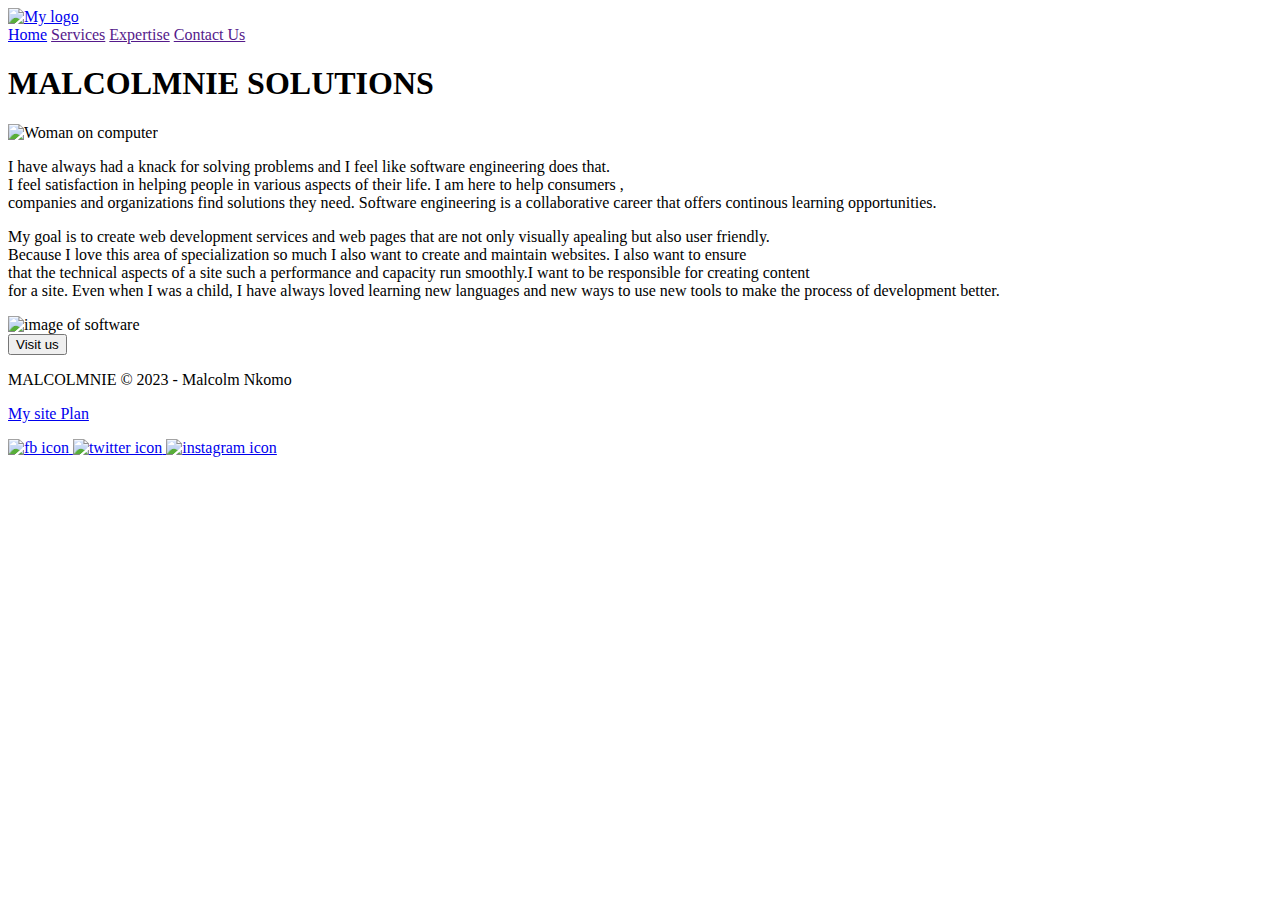
==== Personal Site/index.html @ 8ef899be "personalsite" ====
<!DOCTYPE html>
<html lang="en">
<head>
     <meta charset="UTF-8">
     <meta name="viewport" content="width=device-width, initial-scale=1.0">
     <title>Personal site Home Page</title>
</head>
<body>
     <header>
     <a id="logo_link" href="index.html">
          <img class="logo" src="mal-logos.png" alt="My logo">
     </a>
     <nav>
          <a href="index.html">Home</a>
          <a href="">Services</a>
          <a href="">Expertise</a>
          <a href="">Contact Us</a>
     </nav>
</header>
<h1>
     MALCOLMNIE SOLUTIONS
</h1>
<div id="hero">
     <div id="hero-box">
         <img id="main-img" src="rsz_pexels-christina-morillo-1181298.jpg" alt="Woman on computer">
</div>
<section>
     <p>
          I have always had a knack for solving problems and I feel like software engineering does that. <br>
          I feel satisfaction in helping people in various aspects of their life. I am here to help consumers , <br>companies and organizations find solutions they need. 
          Software engineering is a collaborative career that offers continous learning opportunities.
     </p>
     
</section>
<section>
     <p>
          My goal is to create web development services and web pages that are not only visually apealing but also user friendly.<br>
          Because I  love this area of specialization so much I also want to create and maintain websites. I also want to ensure <br>that the technical aspects of a site such a performance and capacity run smoothly.I want to be responsible for creating content<br> for a site.
          Even when I was a child, I have always loved learning new languages and new ways to use new tools to make the process of development better.
     </p>
</section>
<section>
     <img id="bottom-img" src="rsz web.jpg" alt="image of software">

</section>
<div>
     <button>Visit us</button>
</div>

</body>
<footer>
     <p>MALCOLMNIE &copy; 2023 - Malcolm Nkomo</p>
     <p><a href="site-plan.html">My site Plan</a></p>
     
     <div class="social">
         <a href="https://facebook.com" target="_blank">
             <img src="facebook.png" alt="fb icon">
         </a>
         <a href="https://twitter.com"target="_blank">
             <img src="twitter.png" alt="twitter icon">
         </a>
         <a href="https://instagram.com"target="_blank">
             <img src="instagram.png" alt="instagram icon">
         </a>
     </div>
 </footer>



</html>
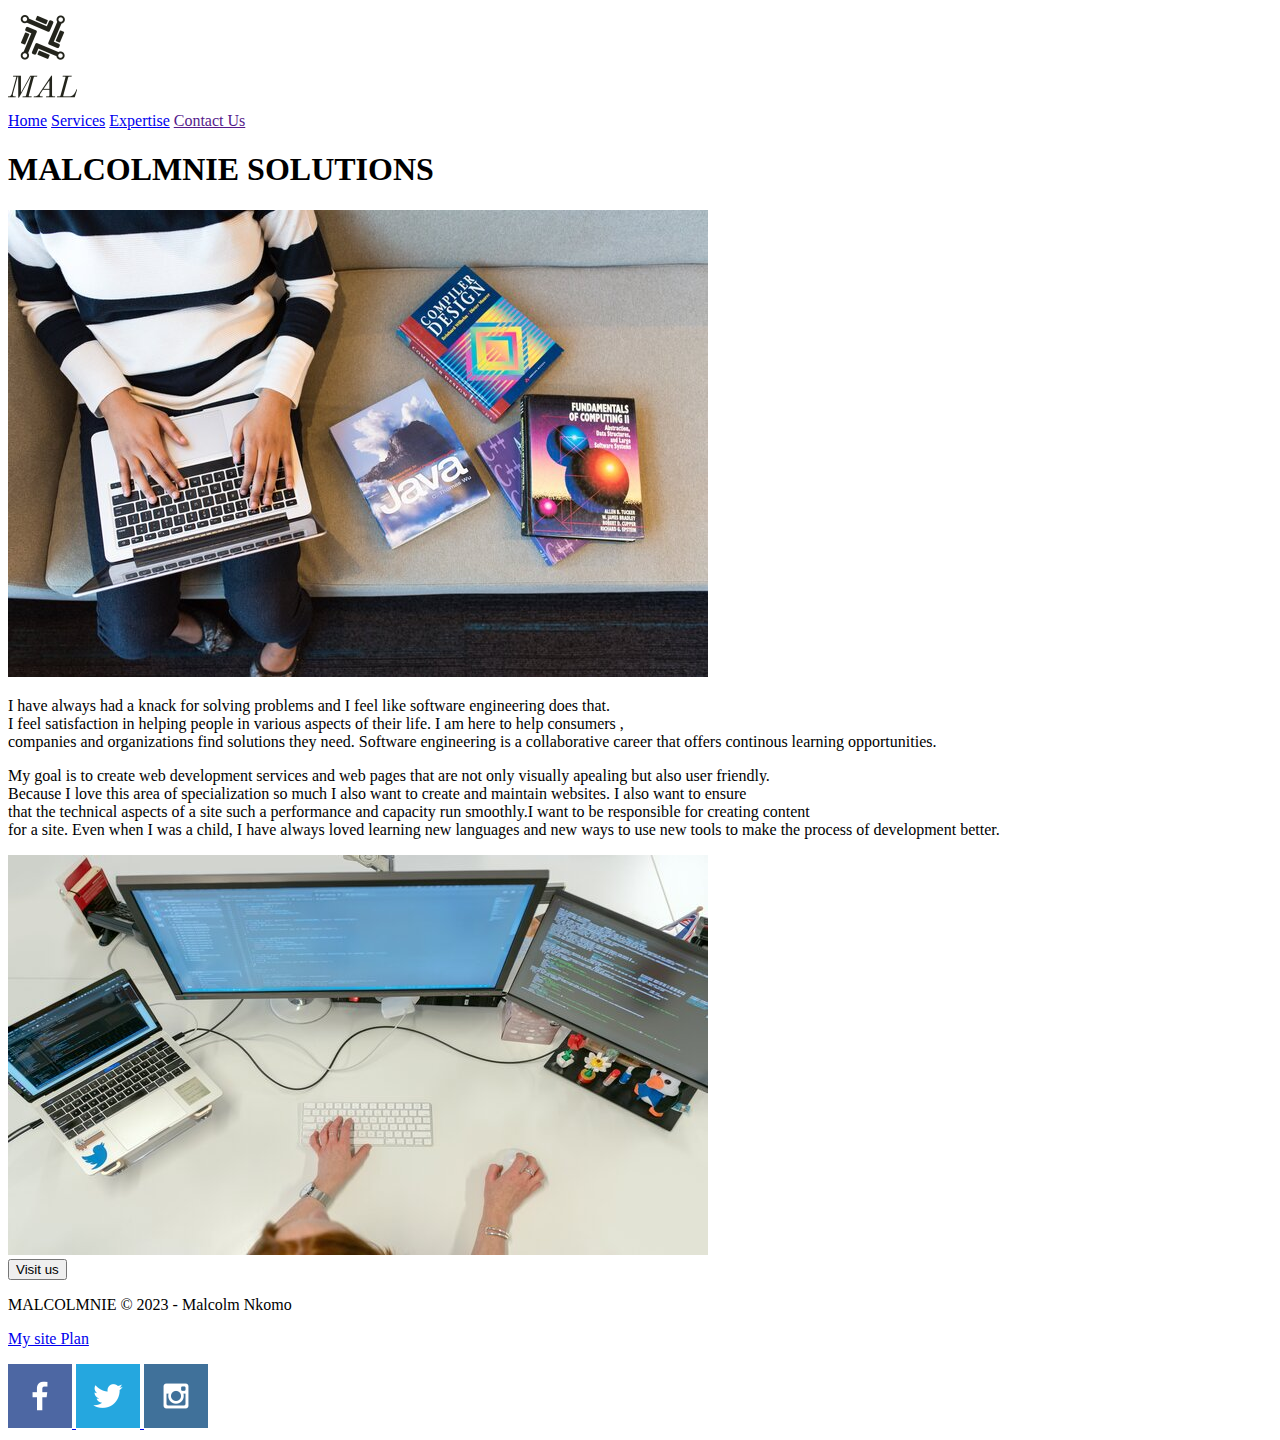
==== commit cae1f3d7: "wdd130 personalsite" ====
--- a/Personal Site/index.html
+++ b/Personal Site/index.html
@@ -8,12 +8,12 @@
 <body>
      <header>
      <a id="logo_link" href="index.html">
-          <img class="logo" src="mal-logos.png" alt="My logo">
+          <img class="logo" src="images/mal-logos.png" alt="My logo">
      </a>
      <nav>
           <a href="index.html">Home</a>
-          <a href="">Services</a>
-          <a href="">Expertise</a>
+          <a href="services.html">Services</a>
+          <a href="expertise.html">Expertise</a>
           <a href="">Contact Us</a>
      </nav>
 </header>
@@ -22,7 +22,7 @@
 </h1>
 <div id="hero">
      <div id="hero-box">
-         <img id="main-img" src="rsz_pexels-christina-morillo-1181298.jpg" alt="Woman on computer">
+         <img id="main-img" src="images/rsz_pexels-christina-morillo-1181298.jpg" alt="Woman on computer">
 </div>
 <section>
      <p>
@@ -40,7 +40,7 @@
      </p>
 </section>
 <section>
-     <img id="bottom-img" src="rsz web.jpg" alt="image of software">
+     <img id="bottom-img" src="images/rsz web.jpg" alt="image of software">
 
 </section>
 <div>
@@ -54,13 +54,13 @@
      
      <div class="social">
          <a href="https://facebook.com" target="_blank">
-             <img src="facebook.png" alt="fb icon">
+             <img src="images/facebook.png" alt="fb icon">
          </a>
          <a href="https://twitter.com"target="_blank">
-             <img src="twitter.png" alt="twitter icon">
+             <img src="images/twitter.png" alt="twitter icon">
          </a>
          <a href="https://instagram.com"target="_blank">
-             <img src="instagram.png" alt="instagram icon">
+             <img src="images/instagram.png" alt="instagram icon">
          </a>
      </div>
  </footer>
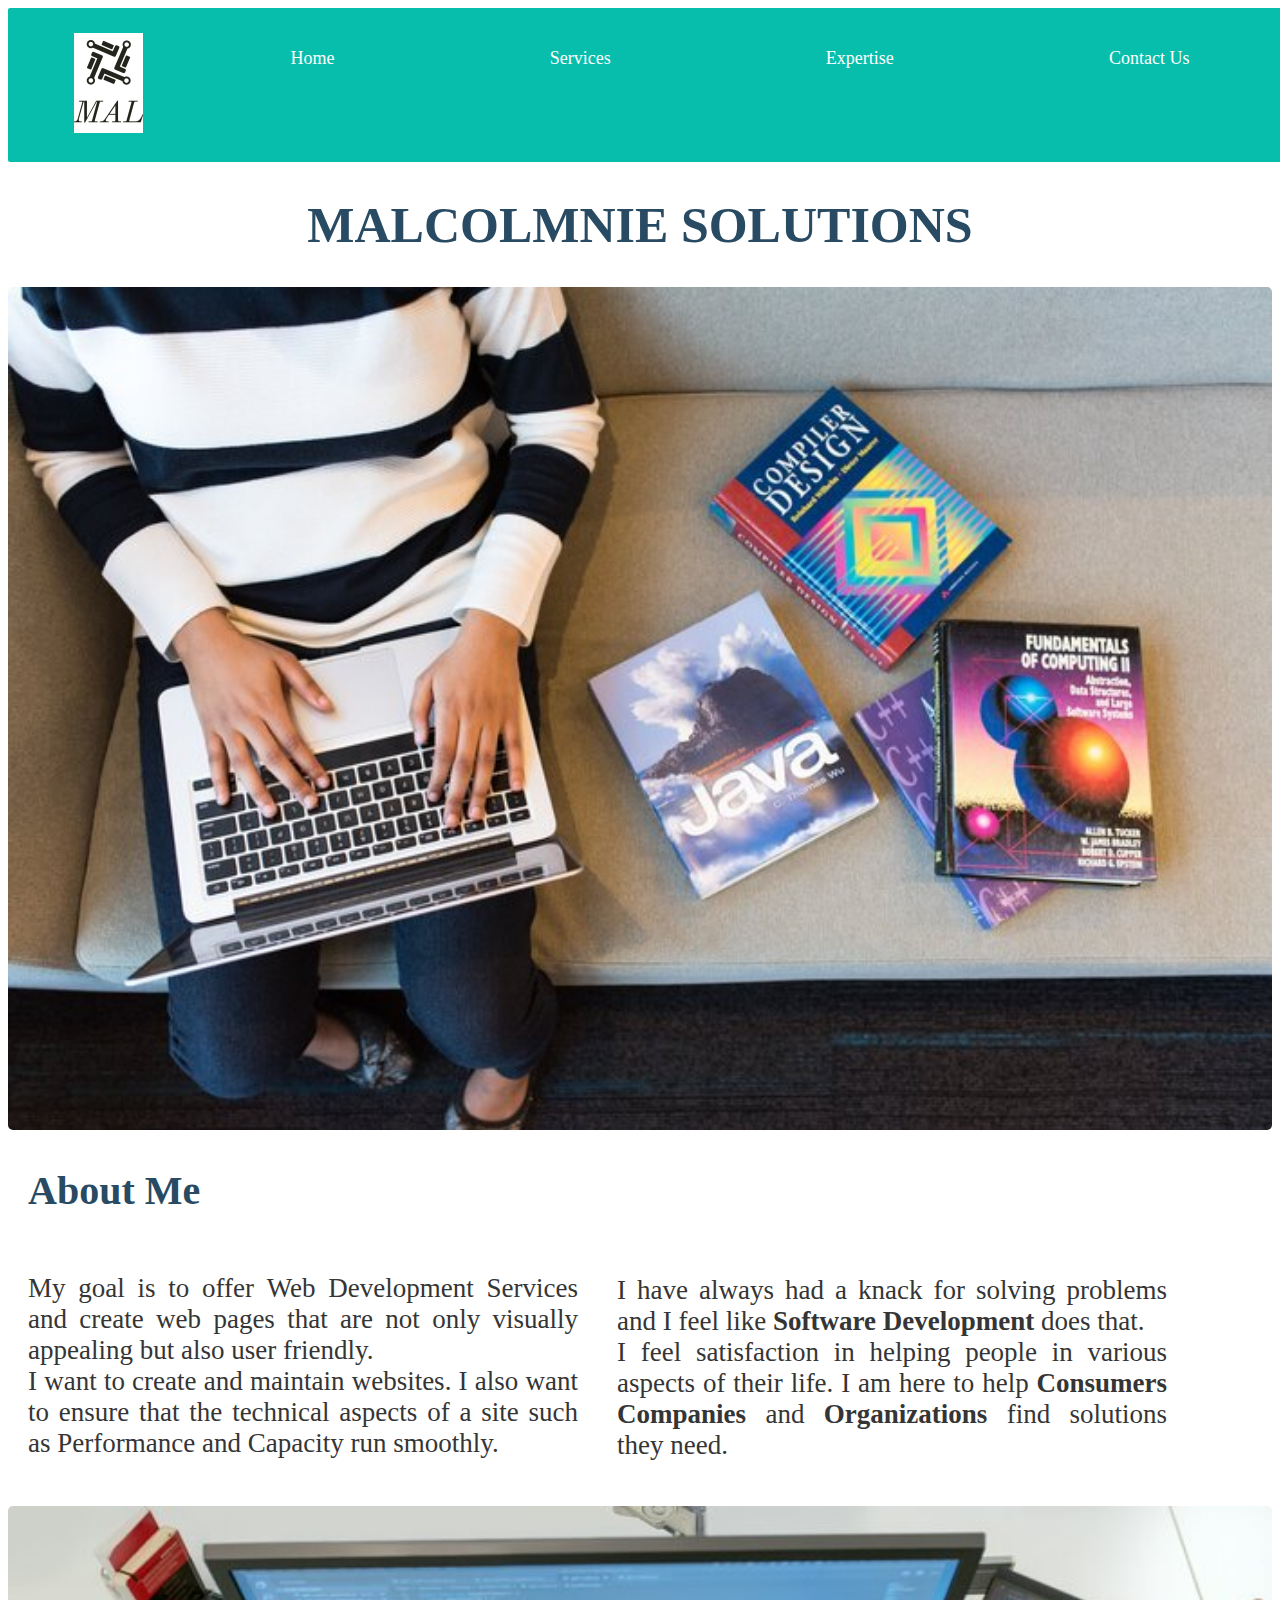
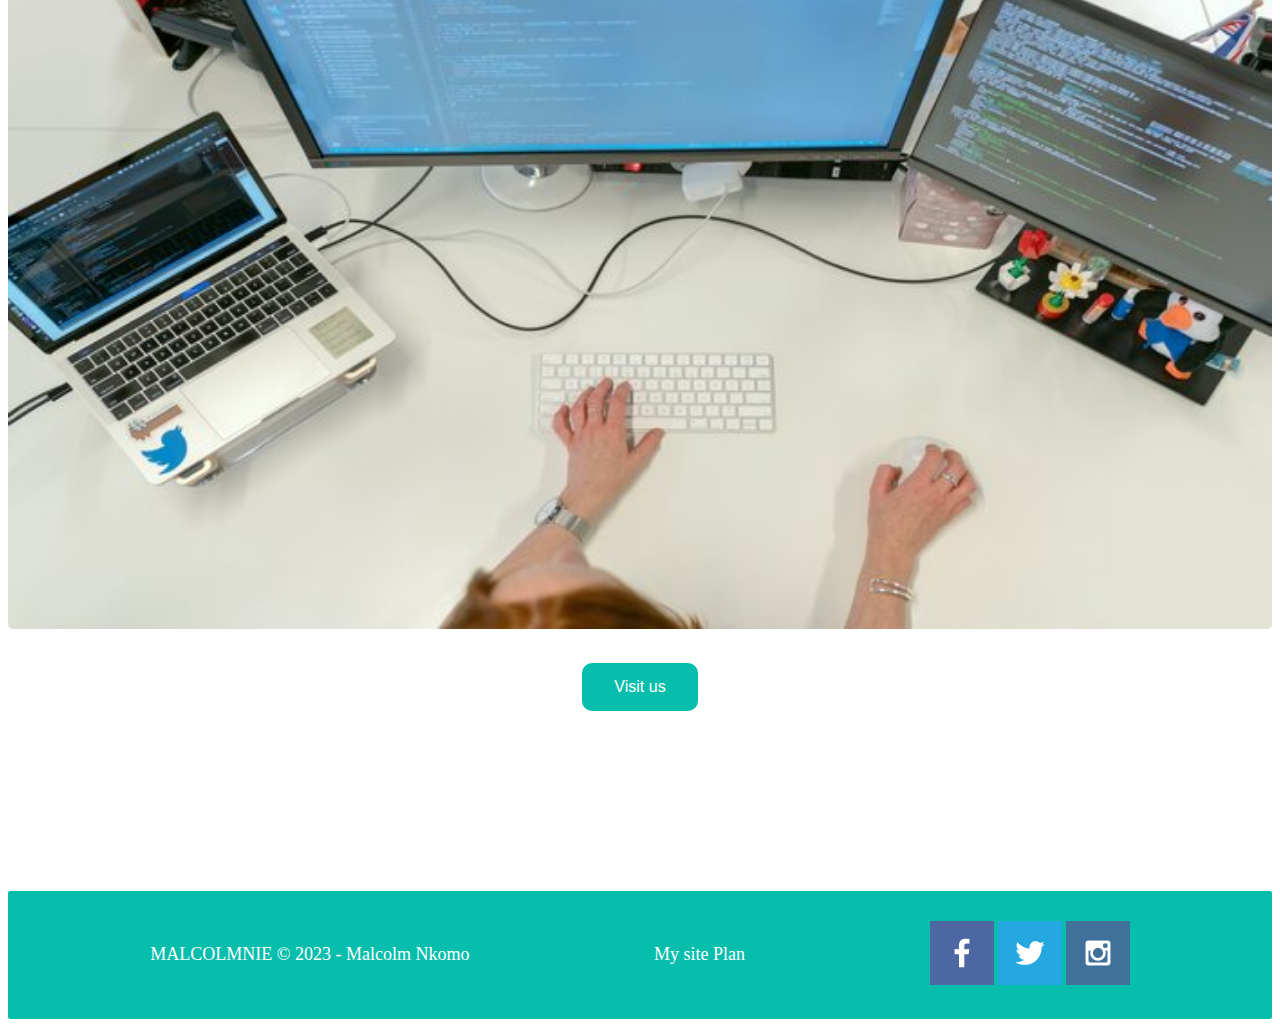
==== commit ebfad770: "wdd130" ====
--- a/Personal Site/index.html
+++ b/Personal Site/index.html
@@ -4,6 +4,8 @@
      <meta charset="UTF-8">
      <meta name="viewport" content="width=device-width, initial-scale=1.0">
      <title>Personal site Home Page</title>
+     <link rel="stylesheet" href="styles.css">
+
 </head>
 <body>
      <header>
@@ -14,7 +16,8 @@
           <a href="index.html">Home</a>
           <a href="services.html">Services</a>
           <a href="expertise.html">Expertise</a>
-          <a href="">Contact Us</a>
+          <a href="contactus.html">Contact Us</a>
+          
      </nav>
 </header>
 <h1>
@@ -22,29 +25,38 @@
 </h1>
 <div id="hero">
      <div id="hero-box">
-         <img id="main-img" src="images/rsz_pexels-christina-morillo-1181298.jpg" alt="Woman on computer">
+     <img id="main-img" src="images/rsz_pexels-christina-morillo-1181298.jpg" alt="Woman on computer">
 </div>
-<section>
-     <p>
-          I have always had a knack for solving problems and I feel like software engineering does that. <br>
-          I feel satisfaction in helping people in various aspects of their life. I am here to help consumers , <br>companies and organizations find solutions they need. 
-          Software engineering is a collaborative career that offers continous learning opportunities.
+
+
+     <h2 class="subtitle">
+     About Me
+     </h2>
+
+     <p class="first">
+          I have always had a knack for solving problems and I feel like <strong>Software Development</strong> does that. <br>
+          I feel satisfaction in helping people in various aspects of their life. I am here to help <strong>Consumers</strong> <strong>Companies</strong> and <strong>Organizations</strong> find solutions they need. 
+          
      </p>
      
-</section>
-<section>
-     <p>
-          My goal is to create web development services and web pages that are not only visually apealing but also user friendly.<br>
-          Because I  love this area of specialization so much I also want to create and maintain websites. I also want to ensure <br>that the technical aspects of a site such a performance and capacity run smoothly.I want to be responsible for creating content<br> for a site.
-          Even when I was a child, I have always loved learning new languages and new ways to use new tools to make the process of development better.
+
+
+<section >
+     <aside>
+
+     </aside>
+     <p class="second">
+          My goal is to offer <strong>Web Development Services</strong> and  create web pages that are not only visually appealing but also user friendly.<br>
+           I  want to create and maintain websites. I also want to ensure that the technical aspects of a site such as <strong> Performance</strong> and <strong>Capacity</strong> run smoothly.
+          
      </p>
 </section>
-<section>
+<div>
      <img id="bottom-img" src="images/rsz web.jpg" alt="image of software">
 
-</section>
-<div>
-     <button>Visit us</button>
+</div>
+<div class="b">
+     <button class="button">Visit us</button>
 </div>
 
 </body>
--- a/Personal Site/styles.css
+++ b/Personal Site/styles.css
@@ -0,0 +1,173 @@
+#main-img{
+     width:100%;
+     height:auto;
+     border-radius: 5px;
+}
+
+
+h1{
+     text-align: center;
+     color:#284B63;
+     font-size: 50px;
+     font-weight: bold;     
+}
+
+
+body{
+     
+     color:#353535;
+     background-color:transparent;
+}
+
+nav{
+     display: flex;
+     justify-content: space-around;
+     color:white;
+}
+nav a{
+     text-align: center;
+     padding:15px;
+     color:white;
+     border-radius: 5%;
+     
+     
+     text-decoration: none;
+     color:white;
+     font-size: 18px;
+}
+nav a:hover
+{
+     background-color:white;
+     text-decoration: underline;
+     color:black;
+     transition: 3s;
+     background:white;
+     
+     
+}
+
+
+header{
+     display:grid;
+     grid-template-columns: 150px auto;
+     background-color:#07beac;
+     padding:25px;
+     text-align: center;
+     font-size: 15px;
+     border-radius: 2px;
+     height: auto;
+     width: 100%;
+
+     
+}
+p{
+     display:inline-block;
+     font-family: Roboto Condensed;
+     text-decoration-color:#353535;
+     
+     font-size: 18px;
+     
+     
+
+}
+.first{
+     
+     text-align:justify;
+     color:#353535;
+     width:550px;
+     font-size: 27px;
+     padding:15px;
+     margin: 1%;
+     margin-right: auto;    
+}
+
+
+.second{
+     text-align: justify;
+     color:#353535;
+     width:550px;
+     font-size: 27px;
+     padding:20px;
+     margin-top: 1%;
+     font-weight: 100;
+     margin-left: auto;
+}
+
+
+#bottom-img{
+     width:100%;
+     height:auto;
+     border-radius: 5px;
+}
+.button {
+     background-color: #07beac;
+     border: none;
+     color: white;
+     padding: 15px 32px;
+     text-align: center;
+     text-decoration: none;
+     display: inline;
+     font-size: 16px;
+     border-radius: 10px;
+     margin: 30px;
+   }
+   .button:hover{
+     
+     text-decoration: underline;
+     color:#353535;
+     transition: 3s;
+   }
+
+
+   .b{
+     text-align: center;
+   }
+
+
+
+   footer{
+     background-color:#07beac;
+     color: white;
+     padding: 30px 50px;
+     display:flex;
+     justify-content: space-around;
+     align-items: center;
+     
+     margin-top: 150px;
+     border-radius: 2px;
+     height: auto;
+   }
+   .subtitle{
+     font-size: 40px;
+     font-weight: bold;
+     text-align: left;
+     color:#284B63;
+     text-decoration: dotted;
+     margin-left: 20px;
+     
+   }
+   footer a
+   {
+        color: white;
+        text-decoration: none;
+   }
+   footer a:hover
+   {
+        color: black;
+        transition: 3s;
+   }
+   section ,aside{
+     float:left;
+     width: 46%;
+
+
+   }
+   
+
+
+
+
+
+
+
+
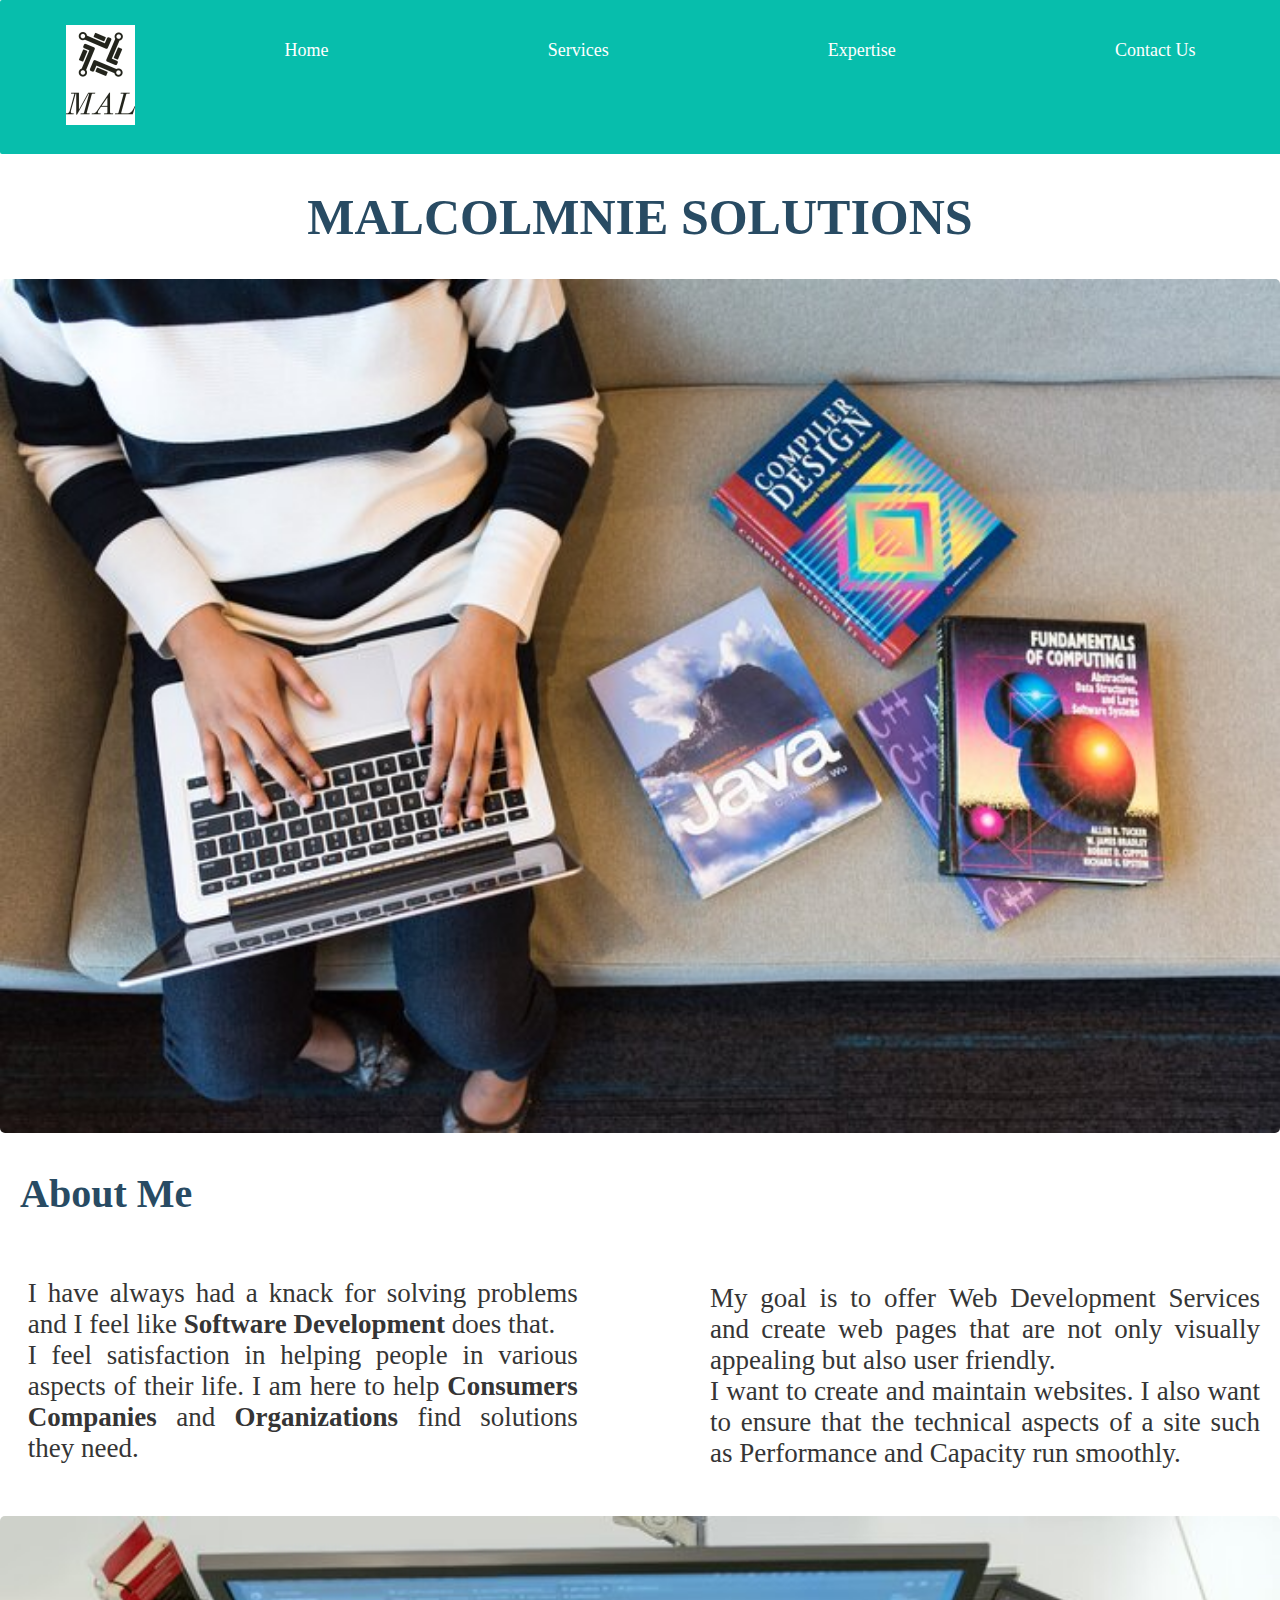
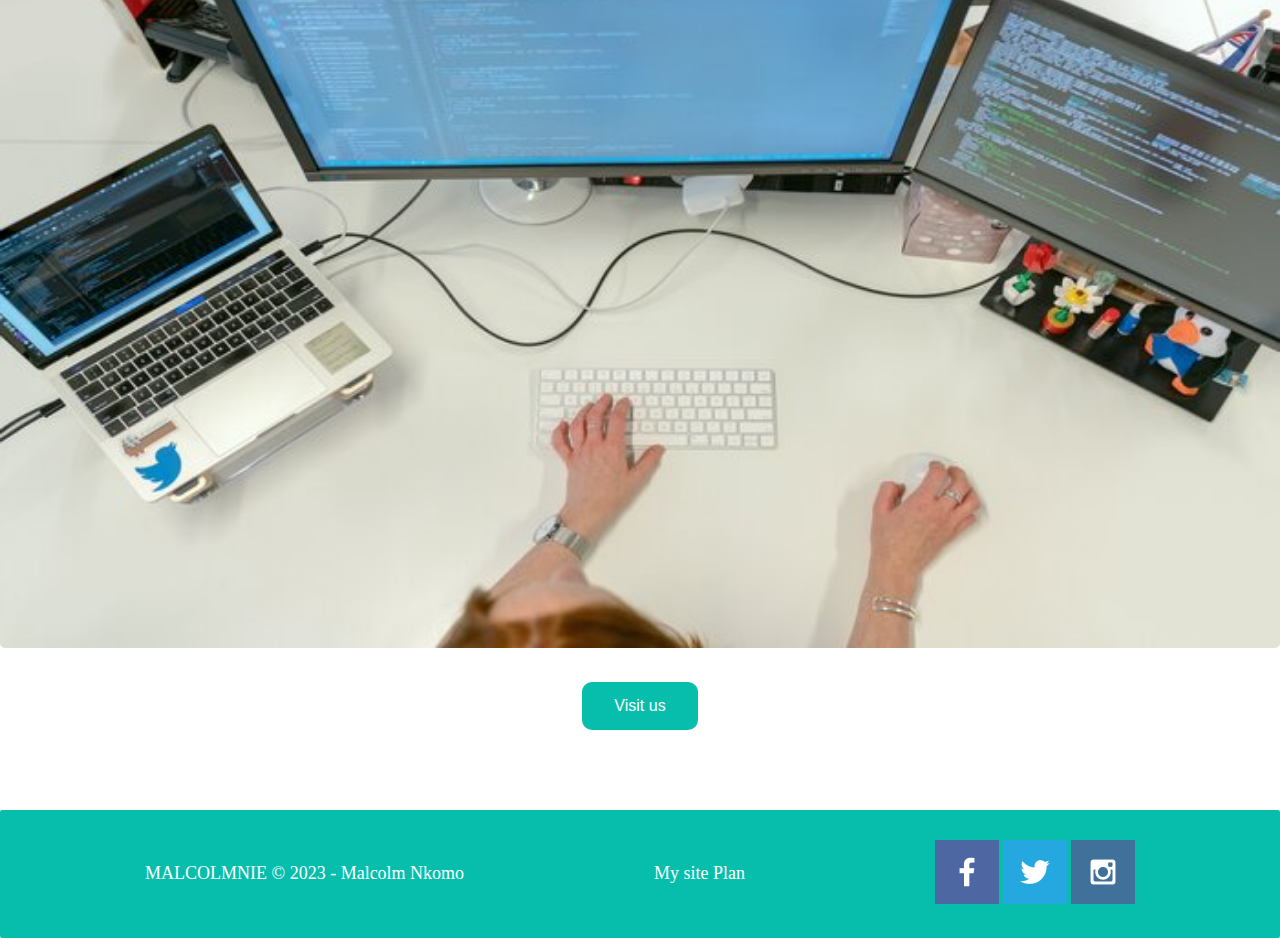
==== commit f8c7f5ef: "subpage" ====
--- a/Personal Site/index.html
+++ b/Personal Site/index.html
@@ -24,8 +24,11 @@
      MALCOLMNIE SOLUTIONS
 </h1>
 <div id="hero">
-     <div id="hero-box">
-     <img id="main-img" src="images/rsz_pexels-christina-morillo-1181298.jpg" alt="Woman on computer">
+</div>
+
+<div>
+     
+     <img id="main-img" src="images/rszmorrilo.jpg" alt="Woman on computer">
 </div>
 
 
@@ -41,25 +44,26 @@
      
 
 
-<section >
-     <aside>
-
-     </aside>
+<div>
+     
      <p class="second">
           My goal is to offer <strong>Web Development Services</strong> and  create web pages that are not only visually appealing but also user friendly.<br>
-           I  want to create and maintain websites. I also want to ensure that the technical aspects of a site such as <strong> Performance</strong> and <strong>Capacity</strong> run smoothly.
+          I  want to create and maintain websites. I also want to ensure that the technical aspects of a site such as <strong> Performance</strong> and <strong>Capacity</strong> run smoothly.
           
      </p>
-</section>
+</div>
+
 <div>
-     <img id="bottom-img" src="images/rsz web.jpg" alt="image of software">
+     <img id="bottom-img" src="images/rszweb.jpg" alt="image of software">
 
 </div>
+
 <div class="b">
      <button class="button">Visit us</button>
 </div>
 
-</body>
+
+
 <footer>
      <p>MALCOLMNIE &copy; 2023 - Malcolm Nkomo</p>
      <p><a href="site-plan.html">My site Plan</a></p>
@@ -68,15 +72,17 @@
          <a href="https://facebook.com" target="_blank">
              <img src="images/facebook.png" alt="fb icon">
          </a>
-         <a href="https://twitter.com"target="_blank">
+         <a href="https://twitter.com" target="_blank">
              <img src="images/twitter.png" alt="twitter icon">
          </a>
-         <a href="https://instagram.com"target="_blank">
+         <a href="https://instagram.com" target="_blank">
              <img src="images/instagram.png" alt="instagram icon">
          </a>
      </div>
  </footer>
 
+ </body>
+
 
 
 </html>
--- a/Personal Site/styles.css
+++ b/Personal Site/styles.css
@@ -2,6 +2,11 @@
      width:100%;
      height:auto;
      border-radius: 5px;
+     margin:0;
+}
+body{
+     margin:0;
+
 }
 
 
@@ -17,6 +22,7 @@
      
      color:#353535;
      background-color:transparent;
+     margin: 0;
 }
 
 nav{
@@ -61,8 +67,8 @@
      
 }
 p{
-     display:inline-block;
-     font-family: Roboto Condensed;
+  
+     font-family: "Roboto Condensed";
      text-decoration-color:#353535;
      
      font-size: 18px;
@@ -78,7 +84,8 @@
      font-size: 27px;
      padding:15px;
      margin: 1%;
-     margin-right: auto;    
+     margin-right: auto;
+     float:left;    
 }
 
 
@@ -91,6 +98,7 @@
      margin-top: 1%;
      font-weight: 100;
      margin-left: auto;
+     float: right;
 }
 
 
@@ -162,12 +170,99 @@
 
 
    }
-   
-
-
-
-
-
-
-
-
+   /* css for the subpage */
+
+
+
+
+
+
+
+   #big-img{
+     float:left;
+     margin-top: 0;
+     margin-bottom: 100px;
+     border-radius: 5px;
+     width:49.5%;
+   }
+   #service-img{
+     float: right;
+     width:49.5%;
+     margin-top: 0;
+     margin-bottom: 100px;
+     border-radius: 5px;
+   }
+   .bottom-img{
+     width: 100%;
+     height: auto;
+   }
+  
+
+   .left{
+     margin: 0;
+     display: inline;
+     font-family:"Roboto Condensed" ;
+     float: left;
+     color: #353535;
+     font-size: 25px;
+     text-align: justify;
+     padding:0 50px;
+     
+   }
+   .right{
+     margin: 0;
+     display: block;
+     margin-right: 30px;
+     font-family: "Roboto Condensed";
+     
+     
+     font-size: 25px;
+     color: #353535;
+     text-align: justify;
+     padding: 0 50px;
+     
+ }
+
+     
+     
+
+
+   
+   
+   
+   
+     
+       
+   
+   .buton {
+     background-color: #07beb8;
+     border: none;
+     color: white;
+     padding: 15px 32px;
+     text-align: center;
+     text-decoration: none;
+     display: inline;
+     font-size: 16px;
+     border-radius: 10px;
+     margin: 30px;
+   }
+   .buton:hover{
+     
+     text-decoration: underline;
+     color:#353535;
+     transition: 3s;
+   }
+
+
+   .c{
+     text-align: center;
+   }
+   footer{
+     margin-top: 50px;
+   }
+   
+   
+   
+
+
+
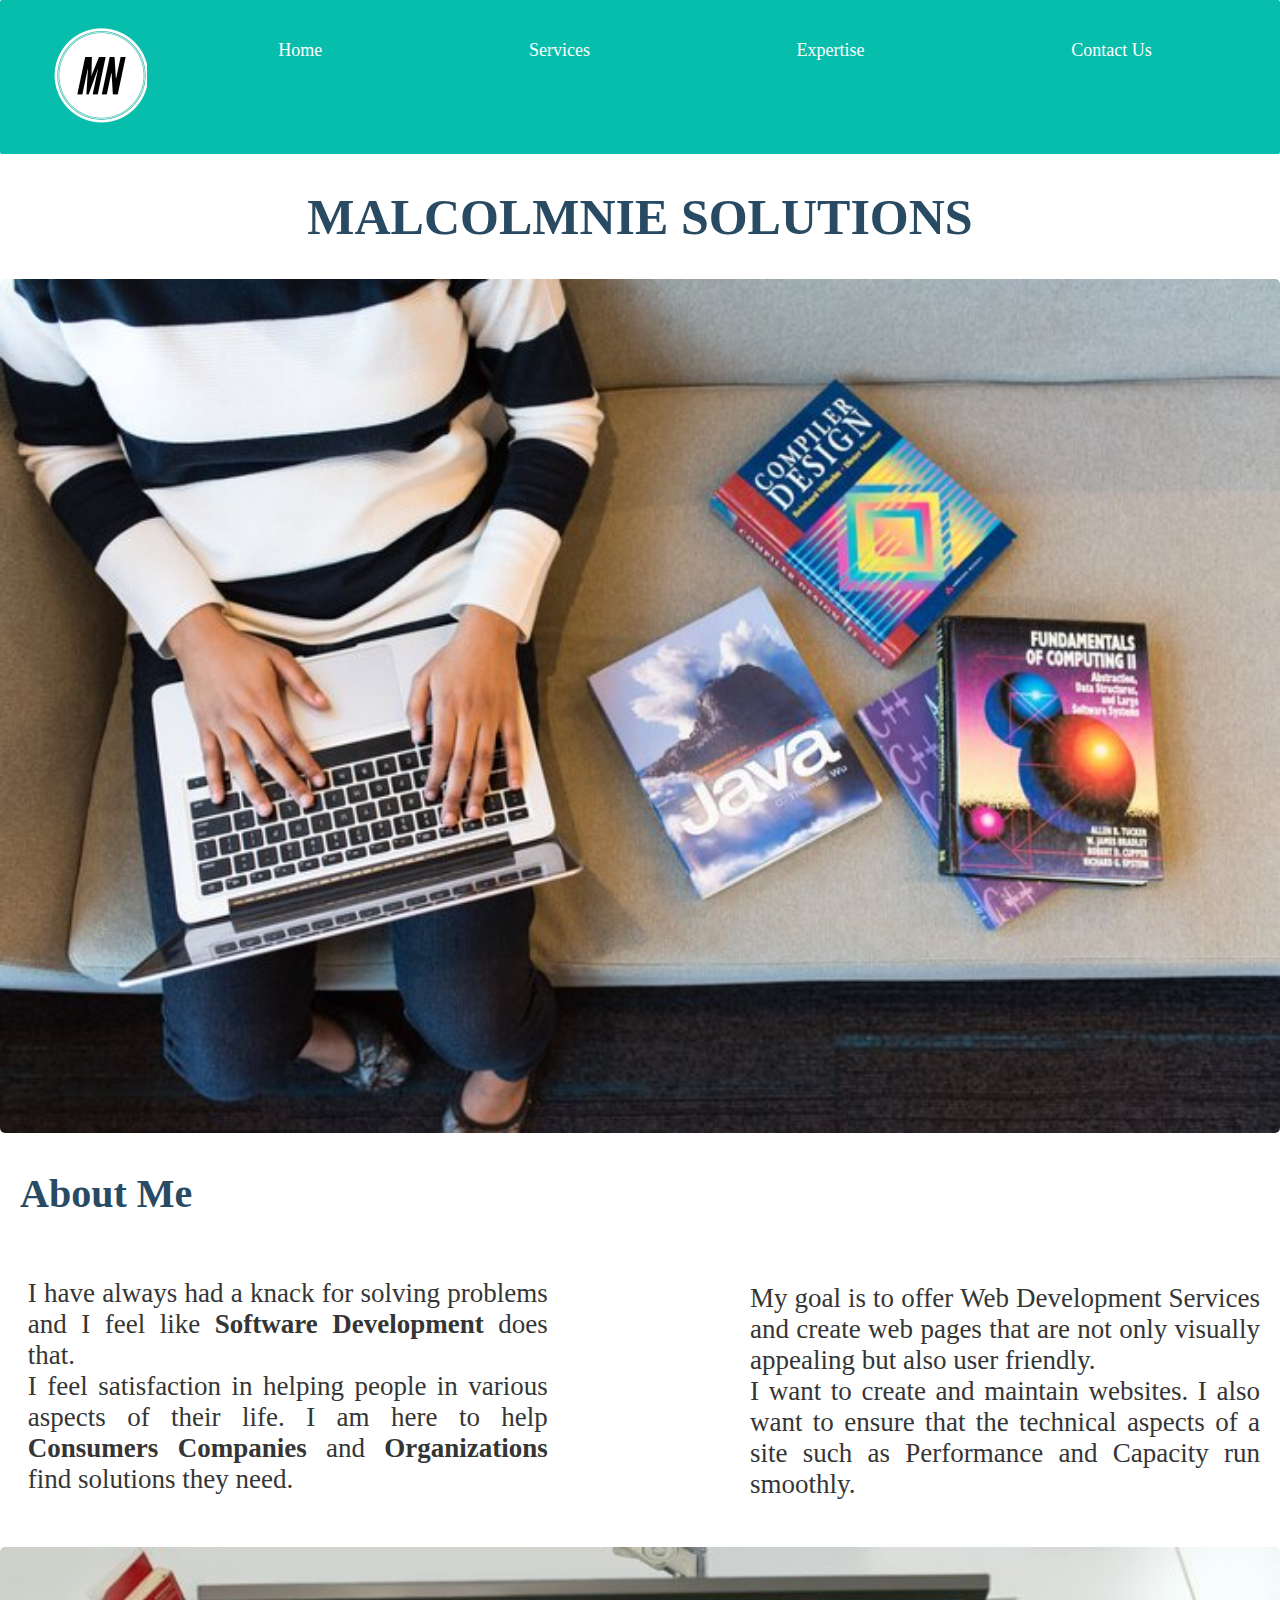
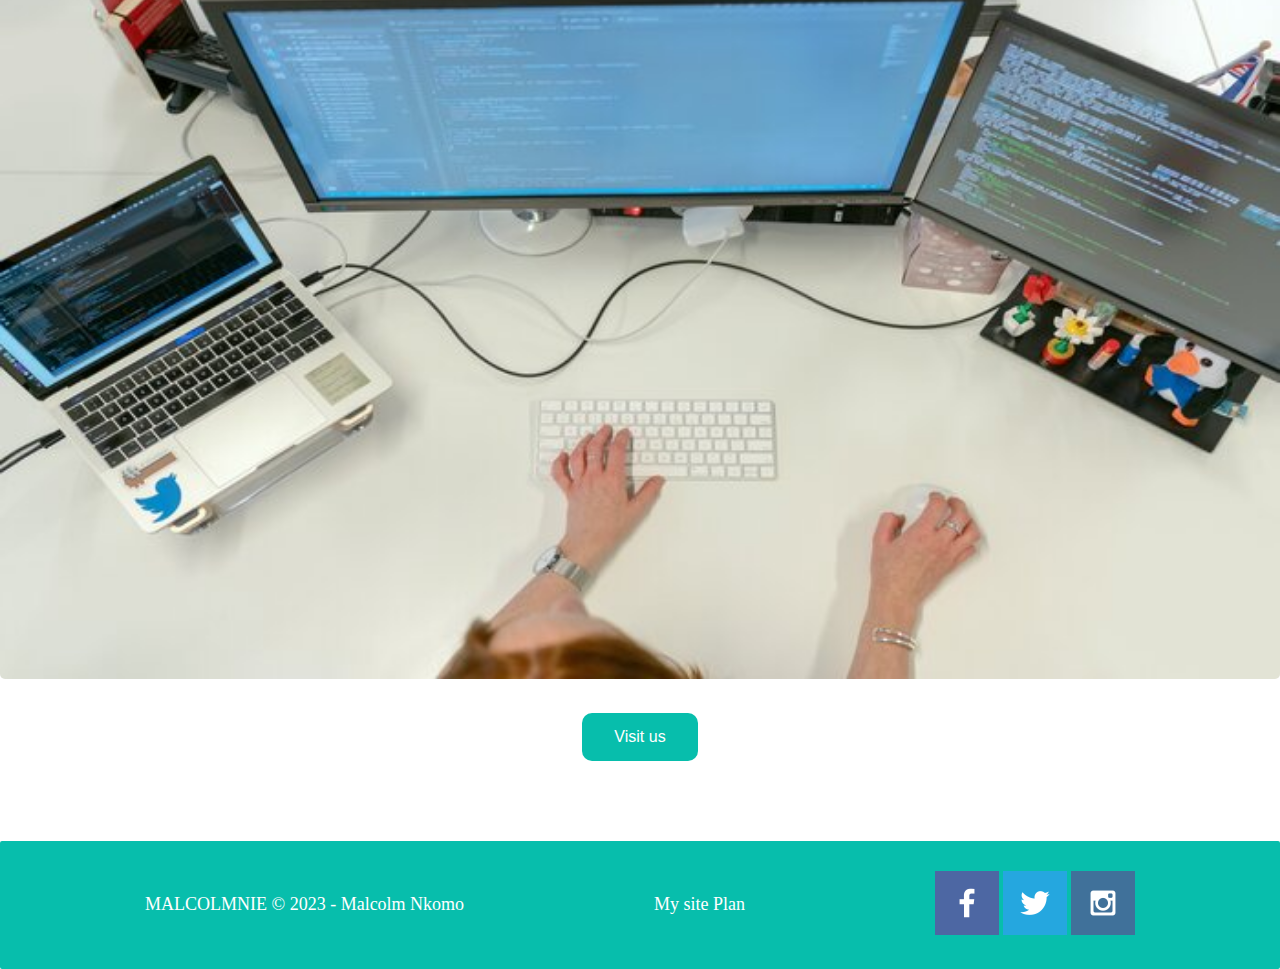
==== commit 04570ed2: "personal site sub pages" ====
--- a/Personal Site/index.html
+++ b/Personal Site/index.html
@@ -10,7 +10,7 @@
 <body>
      <header>
      <a id="logo_link" href="index.html">
-          <img class="logo" src="images/mal-logos.png" alt="My logo">
+          <img class="logo" src="images/mlogos.png" alt="My logo">
      </a>
      <nav>
           <a href="index.html">Home</a>
@@ -20,15 +20,16 @@
           
      </nav>
 </header>
-<h1>
-     MALCOLMNIE SOLUTIONS
-</h1>
+<h1>MALCOLMNIE SOLUTIONS</h1>
+
+
 <div id="hero">
 </div>
 
 <div>
      
      <img id="main-img" src="images/rszmorrilo.jpg" alt="Woman on computer">
+     
 </div>
 
 
--- a/Personal Site/styles.css
+++ b/Personal Site/styles.css
@@ -1,3 +1,8 @@
+*{
+     box-sizing: border-box;
+     
+     
+}
 #main-img{
      width:100%;
      height:auto;
@@ -6,6 +11,7 @@
 }
 body{
      margin:0;
+     
 
 }
 
@@ -14,7 +20,10 @@
      text-align: center;
      color:#284B63;
      font-size: 50px;
-     font-weight: bold;     
+     font-weight: bold;
+     font-family: "Julius Sans One";
+     
+          
 }
 
 
@@ -171,23 +180,16 @@
 
    }
    /* css for the subpage */
-
-
-
-
-
-
-
    #big-img{
      float:left;
      margin-top: 0;
      margin-bottom: 100px;
      border-radius: 5px;
-     width:49.5%;
+     width:49.9%;
    }
    #service-img{
      float: right;
-     width:49.5%;
+     width:49.9%;
      margin-top: 0;
      margin-bottom: 100px;
      border-radius: 5px;
@@ -222,19 +224,7 @@
      padding: 0 50px;
      
  }
-
-     
-     
-
-
-   
-   
-   
-   
-     
-       
-   
-   .buton {
+.buton {
      background-color: #07beb8;
      border: none;
      color: white;
@@ -260,9 +250,89 @@
    footer{
      margin-top: 50px;
    }
-   
-   
-   
-
-
-
+   /* css for the second subpage*/
+   .but{
+
+     background-color: #07beb8;
+     border: none;
+     color: white;
+     padding: 15px 32px;
+     text-align: center;
+     text-decoration: none;
+     display: inline;
+     font-size: 16px;
+     border-radius: 10px;
+     margin: 30px;
+
+   }
+   .d{
+     text-align: center;
+   }
+   .but:hover{
+     text-decoration: underline;
+     color: #353535;
+     transition:3s;
+   }
+
+   .container {
+    width:100%;
+    height: auto;
+    display: flex;
+    flex-direction: column;
+    
+  }
+  .overlay-text {
+    position: absolute;
+    top: 50%;
+    bottom: 50%; 
+    left: 50%; 
+    transform: translate(-50%, -50%); 
+    color:white; 
+    padding: 10px 20px; 
+    font-size: 50px; 
+    text-align: center;
+    font-family: "Julius Sans One";
+  }
+  .paragraph{
+    font-family: "Roboto Condensed";
+    margin-top: 50px;
+    display: grid;
+    grid-template-columns: auto auto auto;
+  }
+    footer{
+      width: 100%;
+    }
+  .paragraph p{
+    padding:30px;
+    font-size: 22px;
+    line-height: normal;
+    border: 1px solid #353535;
+    text-align: justify;
+  }
+
+
+
+
+
+
+
+
+
+     
+     
+   
+   
+   
+   
+   
+   
+
+   
+   
+
+   
+   
+   
+
+
+
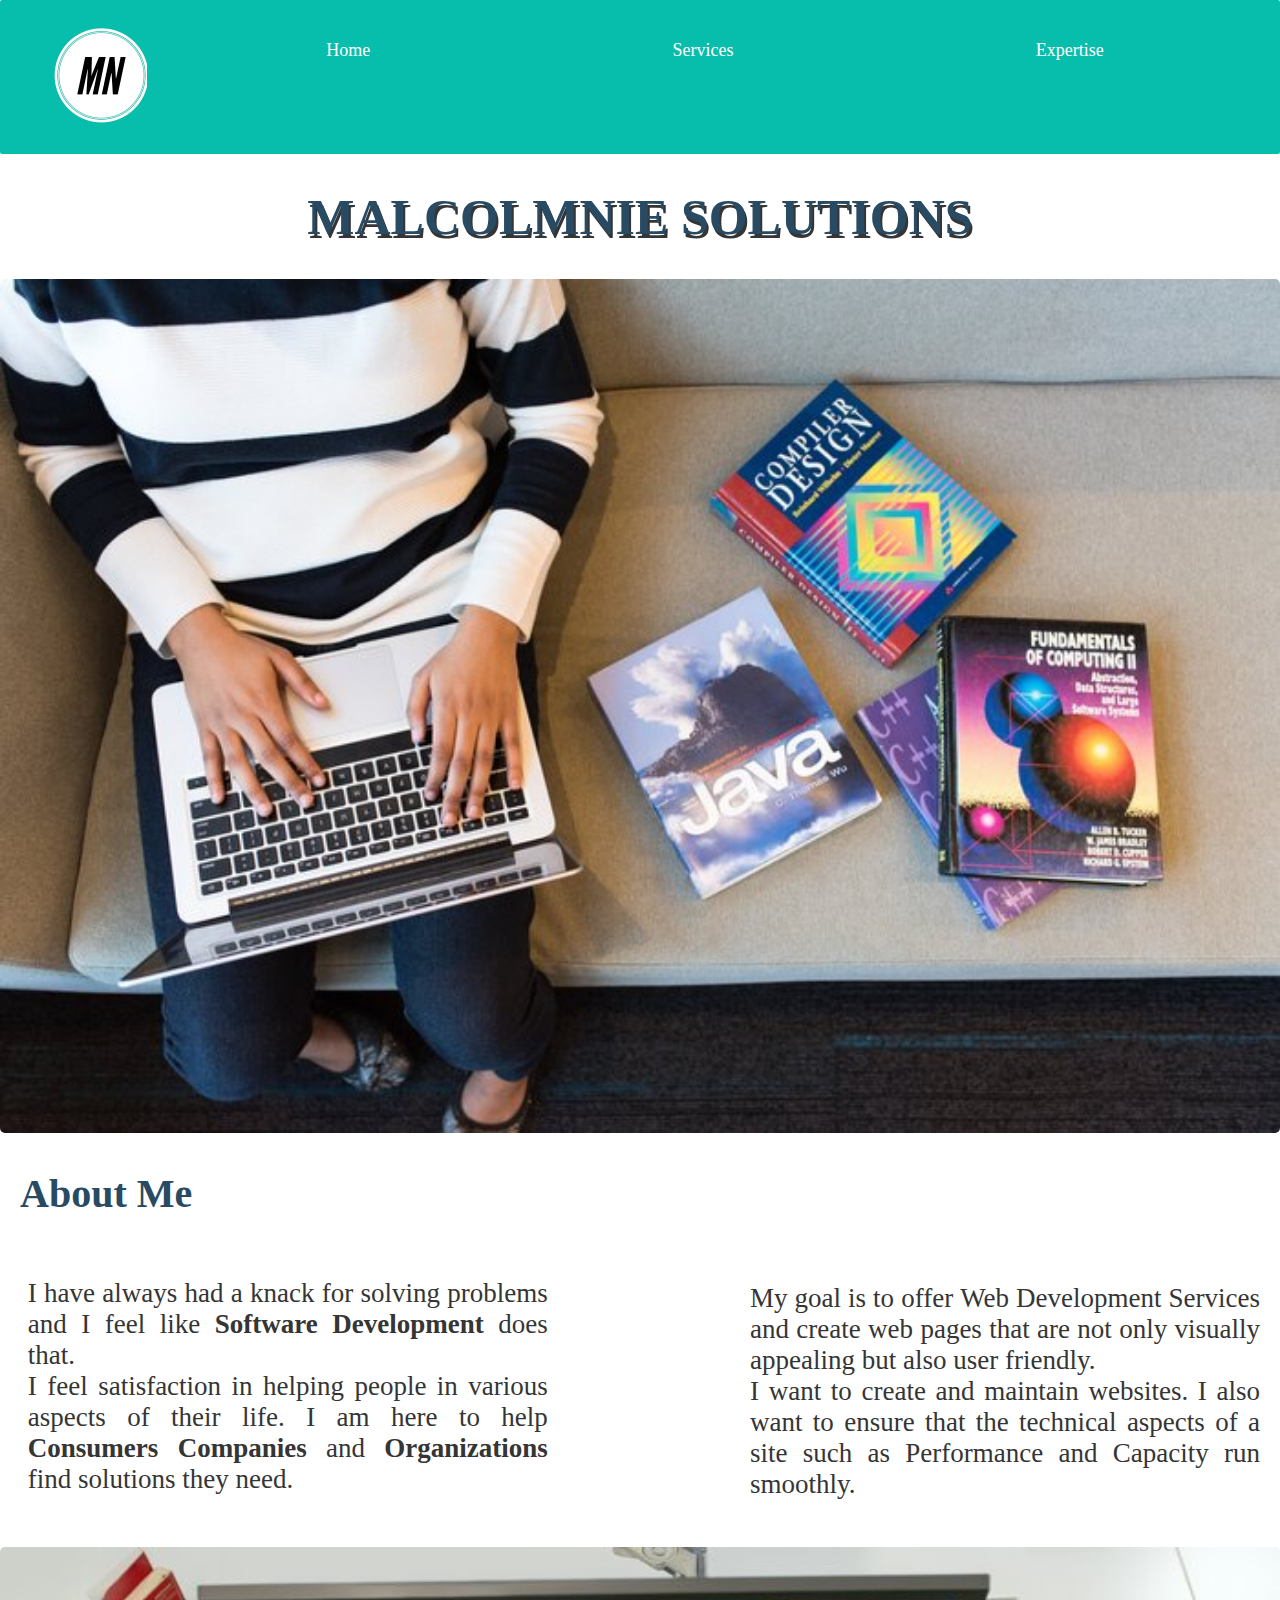
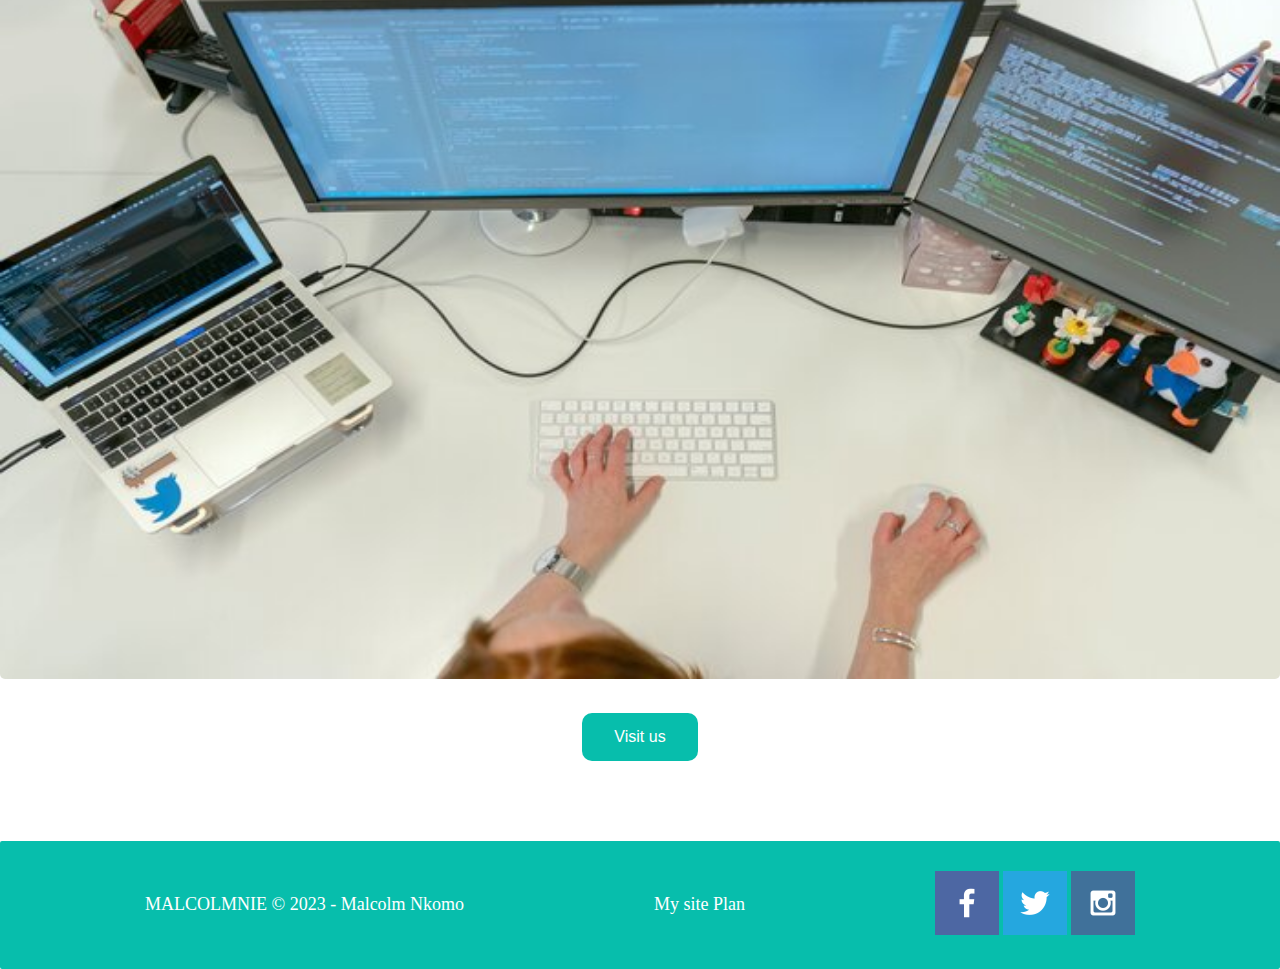
==== commit 4cf24864: "personal site corrections" ====
--- a/Personal Site/index.html
+++ b/Personal Site/index.html
@@ -16,7 +16,7 @@
           <a href="index.html">Home</a>
           <a href="services.html">Services</a>
           <a href="expertise.html">Expertise</a>
-          <a href="contactus.html">Contact Us</a>
+          
           
      </nav>
 </header>
--- a/Personal Site/styles.css
+++ b/Personal Site/styles.css
@@ -22,6 +22,7 @@
      font-size: 50px;
      font-weight: bold;
      font-family: "Julius Sans One";
+     text-shadow: 2px 4px #353535;
      
           
 }
@@ -209,6 +210,8 @@
      font-size: 25px;
      text-align: justify;
      padding:0 50px;
+     line-height: 40px;
+     
      
    }
    .right{
@@ -216,16 +219,15 @@
      display: block;
      margin-right: 30px;
      font-family: "Roboto Condensed";
-     
-     
      font-size: 25px;
      color: #353535;
      text-align: justify;
      padding: 0 50px;
+     line-height: 40px;
      
  }
 .buton {
-     background-color: #07beb8;
+     background-color: #07beac;
      border: none;
      color: white;
      padding: 15px 32px;
@@ -253,7 +255,7 @@
    /* css for the second subpage*/
    .but{
 
-     background-color: #07beb8;
+     background-color: #07beac;
      border: none;
      color: white;
      padding: 15px 32px;
@@ -287,27 +289,27 @@
     bottom: 50%; 
     left: 50%; 
     transform: translate(-50%, -50%); 
-    color:white; 
+    color:#fff; 
     padding: 10px 20px; 
     font-size: 50px; 
     text-align: center;
     font-family: "Julius Sans One";
+    text-shadow: 2px 4px #353535;
   }
   .paragraph{
     font-family: "Roboto Condensed";
-    margin-top: 50px;
+    margin-top: 60px;
     display: grid;
     grid-template-columns: auto auto auto;
+    line-height: 35px;
   }
-    footer{
-      width: 100%;
-    }
+  
   .paragraph p{
     padding:30px;
     font-size: 22px;
-    line-height: normal;
-    border: 1px solid #353535;
+    line-height: 35px;
     text-align: justify;
+    border:1px solid #353535;
   }
 
 
